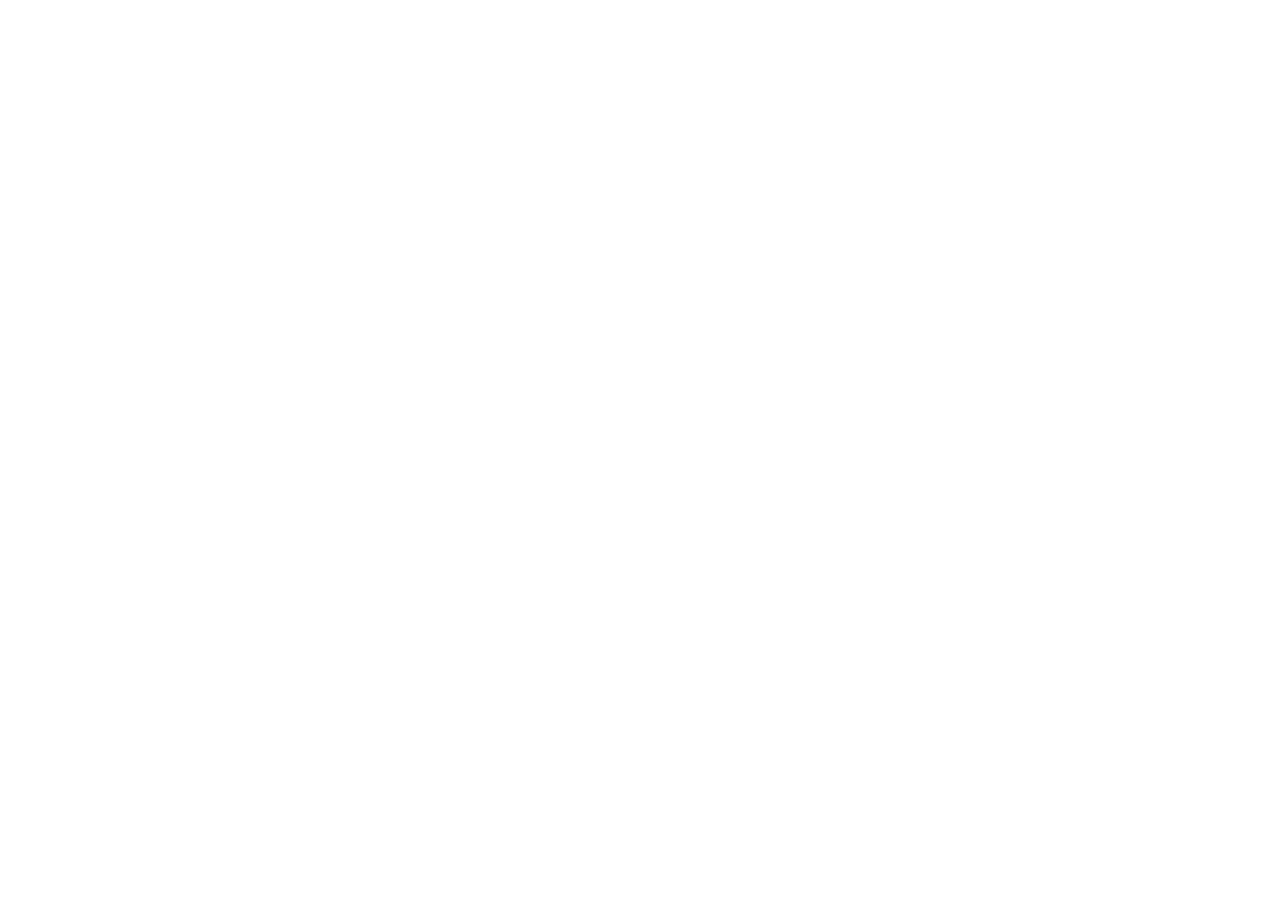
==== totd.html @ ba7d2cf2 "commit-3" ====
<!DOCTYPE html>
<html lang="en">
<head>
    <meta charset="UTF-8">
    <meta name="viewport" content="width=device-width, initial-scale=1.0">
    <title>Document</title>
</head>
<body>
    <div class="hero">
        <div class="title">
        
        </div>
        <div class="image">

        </div>
    </div>
</body>
</html>
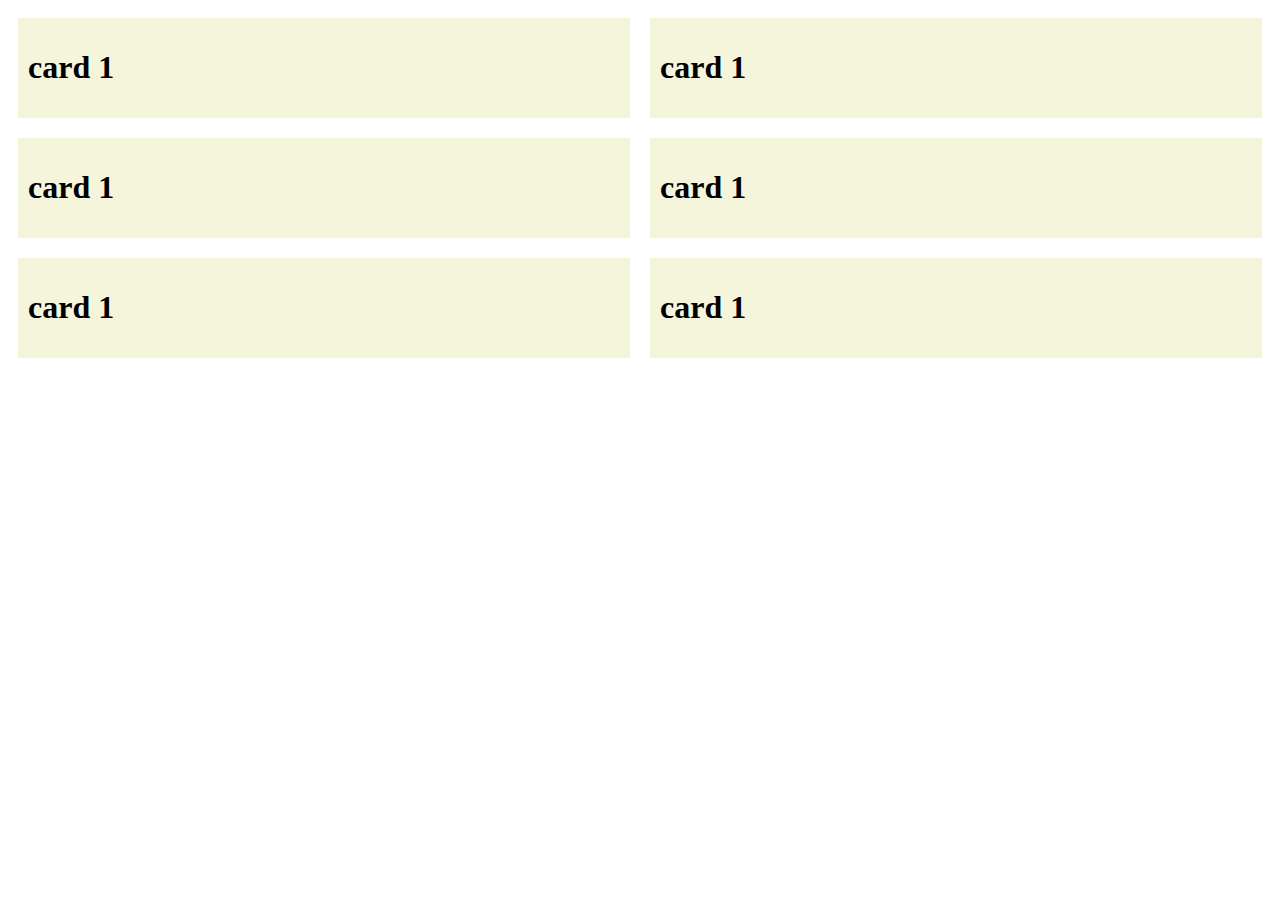
==== commit 3bfa655f: "commit-4" ====
--- a/totd.html
+++ b/totd.html
@@ -2,16 +2,52 @@
 <html lang="en">
 <head>
     <meta charset="UTF-8">
-    <meta name="viewport" content="width=device-width, initial-scale=1.0">
+    <meta name="viewport" content="width=, initial-scale=1.0">
     <title>Document</title>
+    <style>
+        .card-area{
+            display: grid;
+            grid-template-columns: auto auto;
+        }
+        .card{
+            background-color: beige;
+           padding: 10px;
+           margin: 10px;
+
+
+        }
+
+        @media screen and (max-width: 767px) {
+            .card-area{
+            grid-template-columns: auto ;
+        }
+        .container{
+        background-color: aqua;
+        }
+        }
+    </style>
 </head>
 <body>
-    <div class="hero">
-        <div class="title">
-        
-        </div>
-        <div class="image">
-
+    <div class="container">
+        <div class="card-area">
+            <div class="card">
+                <h1>card 1</h1>
+            </div>
+            <div class="card">
+                <h1>card 1</h1>
+            </div>
+            <div class="card">
+                <h1>card 1</h1>
+            </div>
+            <div class="card">
+                <h1>card 1</h1>
+            </div>
+            <div class="card">
+                <h1>card 1</h1>
+            </div>
+            <div class="card">
+                <h1>card 1</h1>
+            </div>
         </div>
     </div>
 </body>
